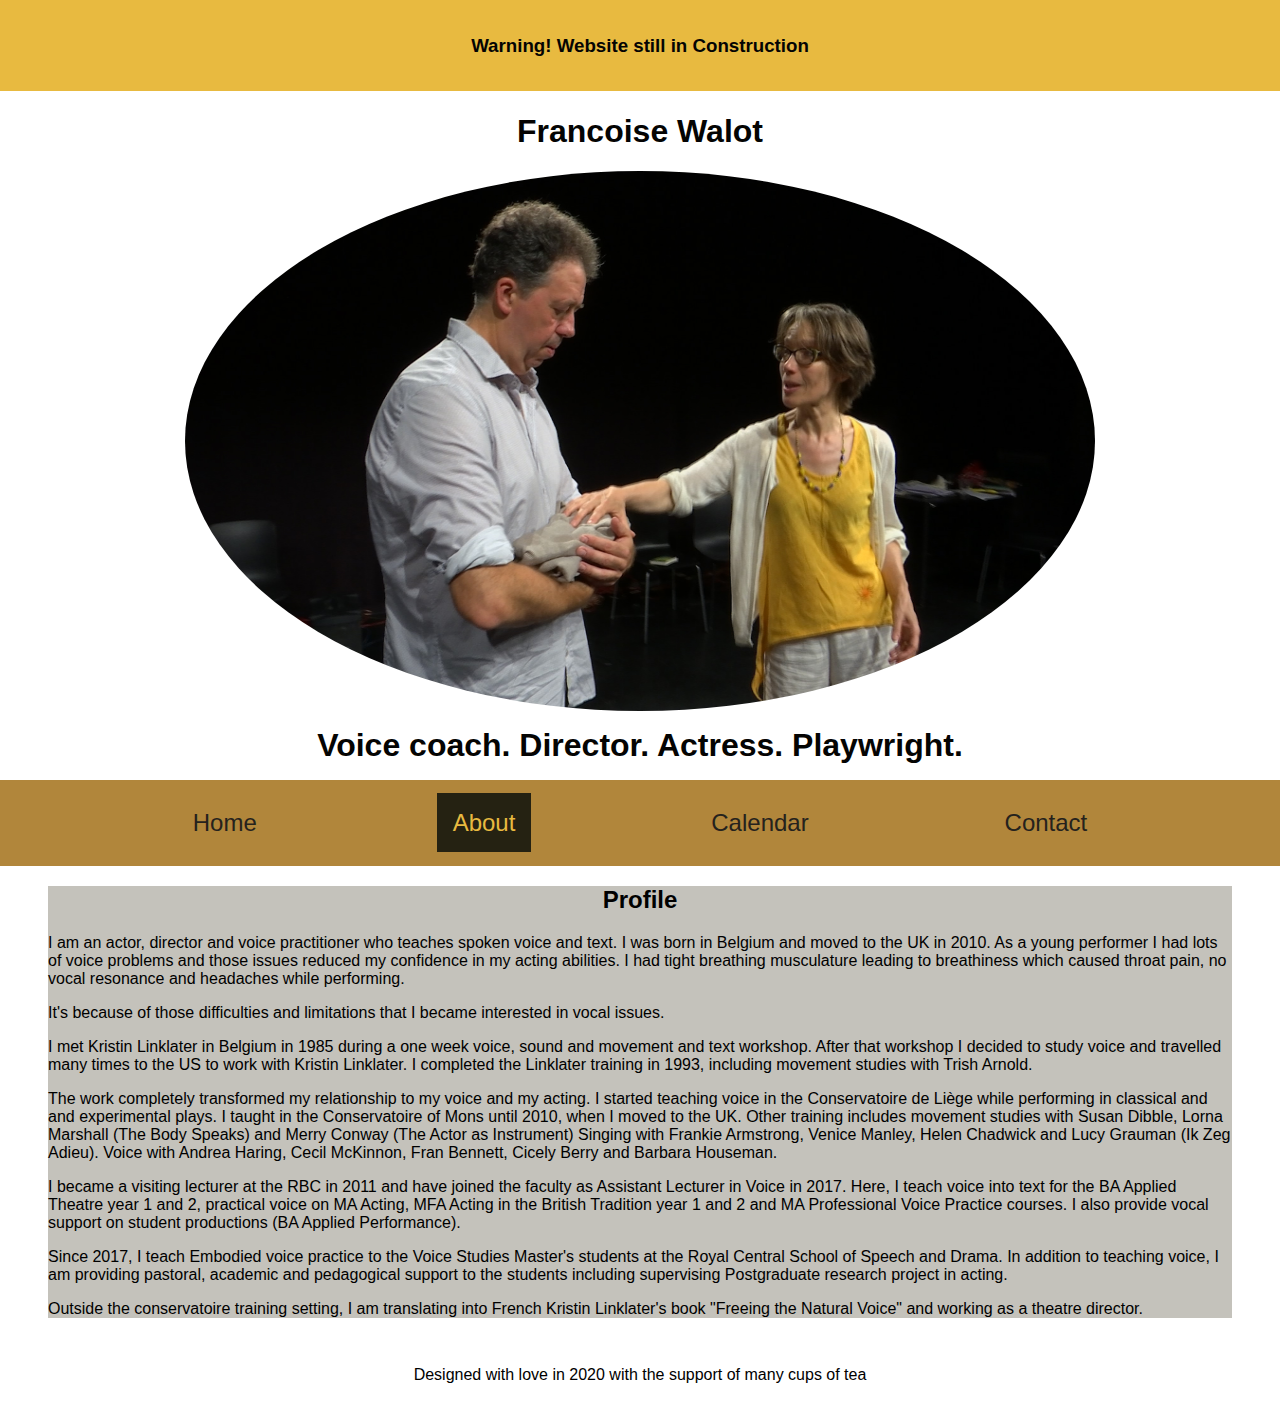
==== about.html @ 86b12838 "Initial commit" ====
<!DOCTYPE html>
<html lang="en">
<head> 
    <!-- Required meta tags -->
    <meta charset="utf-8">
    <meta name="viewport" content="width=device-width, initial-scale=1, shrink-to-fit=no">

	<!-- Link to my own CSS styling -->
	<link rel="stylesheet" href="./index.css">
	<link rel='stylesheet' media='screen and (max-width: 900px)' href='./narrow.css'/>
	<link rel='stylesheet' media='screen and (min-width: 901px)' href='./wide.css' />

	<title>About</title>
	
</head>

<body> 
<div class="container">
	<div class="sticky">
		<h3>Warning! Website still in Construction</h3>
	</div>
	<header>
			<h1 class="name">Francoise Walot</header>
			<img class="headpic" src= "./img/chosesgeniales.jpg" alt="Francoise directs an actor during a rehearsal of the play Every Brilliant Thing">
			<h1 class="motto">Voice coach. Director. Actress. Playwright.</h1>
		<nav>
			<ul>
				<li><a href="./index.html">Home</a></li>
				<li><a class="current" href="./about.html">About</a></li>
				<li><a href="./calendar.html">Calendar</a></li>
				<li><a href="./contact.html">Contact</a></li>
			</ul>
		</nav>
	</header>
<main> 
	<div class="profile">
	<h2>Profile</h2>
	<p>I am an actor, director and voice practitioner who teaches spoken voice and text.
		I was born in Belgium and moved to the UK in 2010. As a young performer I had lots of voice problems
		and those issues reduced my confidence in my acting abilities. I had tight breathing musculature 
		leading to breathiness which caused throat pain, no vocal resonance and headaches while performing.</p>
		It's because of those difficulties and limitations that I became interested in vocal issues. </p>
	<p>I met Kristin Linklater in Belgium in 1985 during a one week voice, sound and movement and text workshop.
		After that workshop I decided to study voice and travelled many times to the US to work with Kristin
		Linklater. I completed the Linklater training in 1993, including movement studies with Trish Arnold.</p>
		
	<p>The work completely transformed my relationship to my voice and my acting. I started teaching voice
		in the Conservatoire de Liège while performing in classical and and experimental plays. I taught
		in the Conservatoire of Mons until 2010, when I moved to the UK. 
		Other training includes movement studies with Susan Dibble, Lorna Marshall (The Body Speaks) 
		and Merry Conway (The Actor as Instrument)
		Singing with Frankie Armstrong, Venice Manley, Helen Chadwick and Lucy Grauman (Ik Zeg Adieu).
		Voice with Andrea Haring, Cecil McKinnon, Fran Bennett, Cicely Berry and Barbara Houseman.</p>
	<p>I became a visiting lecturer at the RBC in 2011 and have joined the faculty as Assistant Lecturer
		 in Voice in 2017. Here, I teach voice into text for the BA Applied Theatre year 1 and 2, practical 
		 voice on MA Acting, MFA Acting in the British Tradition year 1 and 2 and MA Professional Voice Practice 
		 courses. I also provide vocal support on student productions (BA Applied Performance).</p>
	<p>Since 2017, I teach Embodied voice practice to the Voice Studies Master's students at the Royal Central School of 
		Speech and Drama. In addition to teaching voice, I am providing pastoral, academic and pedagogical
		support to the students including supervising Postgraduate research project in acting. </p>
	<p>Outside
		the conservatoire training setting, I am translating into French Kristin Linklater's book 
		"Freeing the Natural Voice" and working as a theatre director.</p>
	</div>
</main>
	<footer>
	<p>Designed with love in 2020 with the support of many cups of tea</p>
	</footer>
</div>
</body>
</html>
---- index.css ----
/* colors 
black: #040403
light brown: #63523F
dark brown: #25221D
dark grey: #938F87
slate: #797b84
light grey: #C4C2BB
gold: #B1863B
yellow: #e8ba40
*/

/* whole page styling */
html { 
    font-size: 100%; 
}

body {
    font-family: "Lucida Console", sans-serif;
    background-color: #FFF;
    margin: 0;
}

main {
    background-color:#C4C2BB;
    margin: 0; 
} 

/* footer styling */
footer { 
    text-align: center;
    padding: 1rem;
}

/* sticky */
div .sticky { 
    position: -webkit-sticky;
    position: sticky;
    top:0;
    padding: 1rem;
    background-color: #e8ba40;
    color: #040403;
    text-align: center;
    z-index: 5;
}
/* header styling */
.name {
    text-align: center;
    position: relative;
    color: #040403;
  }

header {
    position: relative;
    text-align: center;
    margin: 0;
  }

.motto { 
    text-align: center;
    color:#040403;
    display: block;
    margin: 1rem;
}

nav { 
    background-color: #B1863B;
    color: #25221D;
    padding: 0.8rem;
    border: 0.2rem;
    margin: 0; 
    max-width: 100%;
    
}

nav ul { 
    list-style-type: none;
    display: flex;
    flex-direction: row;
    justify-content: space-evenly;
    padding-left: 0;
}

li a{
    font-size: 1.5rem;
    border: 0.2rem;
    padding: 1rem 1rem;
    text-decoration: none;
    color: #25221D;
}

li a:hover { 
    font-size: 1.5rem;
    padding: 1rem 1rem;
    border: 0.2rem solid #63523F;
}

li a:active {
    color: #C4C2BB;
    border: 0.2rem solid #63523F;
}

nav .current { 
    background-color: #252212;
    color: #e8ba40;
}


/* Column one and two styling */
main .columns { 
    display: flex;
    text-align: center;
    margin: 0;
    align-content: flex-end;
    vertical-align: auto;
}
 .columnOne {
    flex: 1 1 0; 
 }

.columnTwo { 
    flex: 1 1 0; 

}

/* blockquote styling */
blockquote{
    text-align: center;
    background-color:#844337;
    font-size: 1.2rem;
    padding: 1rem; 
}

/* about page styling */

/* article page styling */
article { 
    padding: 1rem;
}

/* calendar page styling */
.warning { 
    background-color: #e8ba40;
    color: #040403;
    padding: 0.5rem;
}
/*calendar page img styling */
main .workshop{
    max-width: 600px;
    max-height: 450px;
    display: block;
    margin-left: auto;
    margin-right: auto;
}

/* contact page styling */
main h2 { 
    text-align: center; 
}

form { 
    text-align: center;
    border: 0.5rem dotted #B1863B;
    height: 16rem;
    border-radius: 5px;
    background-color: #C4C2BB;
    -webkit-background-clip: padding-box; 
    -moz-background-clip: padding; 
    background-clip: padding-box; 
}

label{ 
    display: block;
    padding: 1rem;
}

.submitBtn { 
    display: block;
    margin: 1rem auto auto 
}
/* .submitBtn:hover { 
    background-color: ;
 } */
---- narrow.css ----
/* header styling */
.headpic {
    max-width: 100%;
    height: auto;
    display: block;
}


.columns{ 
    flex-flow: column nowrap;
}
---- wide.css ----
/* header styling */
.headpic { 
  width: 910px; 
  height: 540px;
  border-radius: 50%;
  display: block;
  margin-left: auto;
  margin-right: auto;
}



/* main styling */
main { 
  margin: 0 3rem 0;
}

/* index styling */
.columns {
  flex-flow: row;
  align-content: space-between;
}
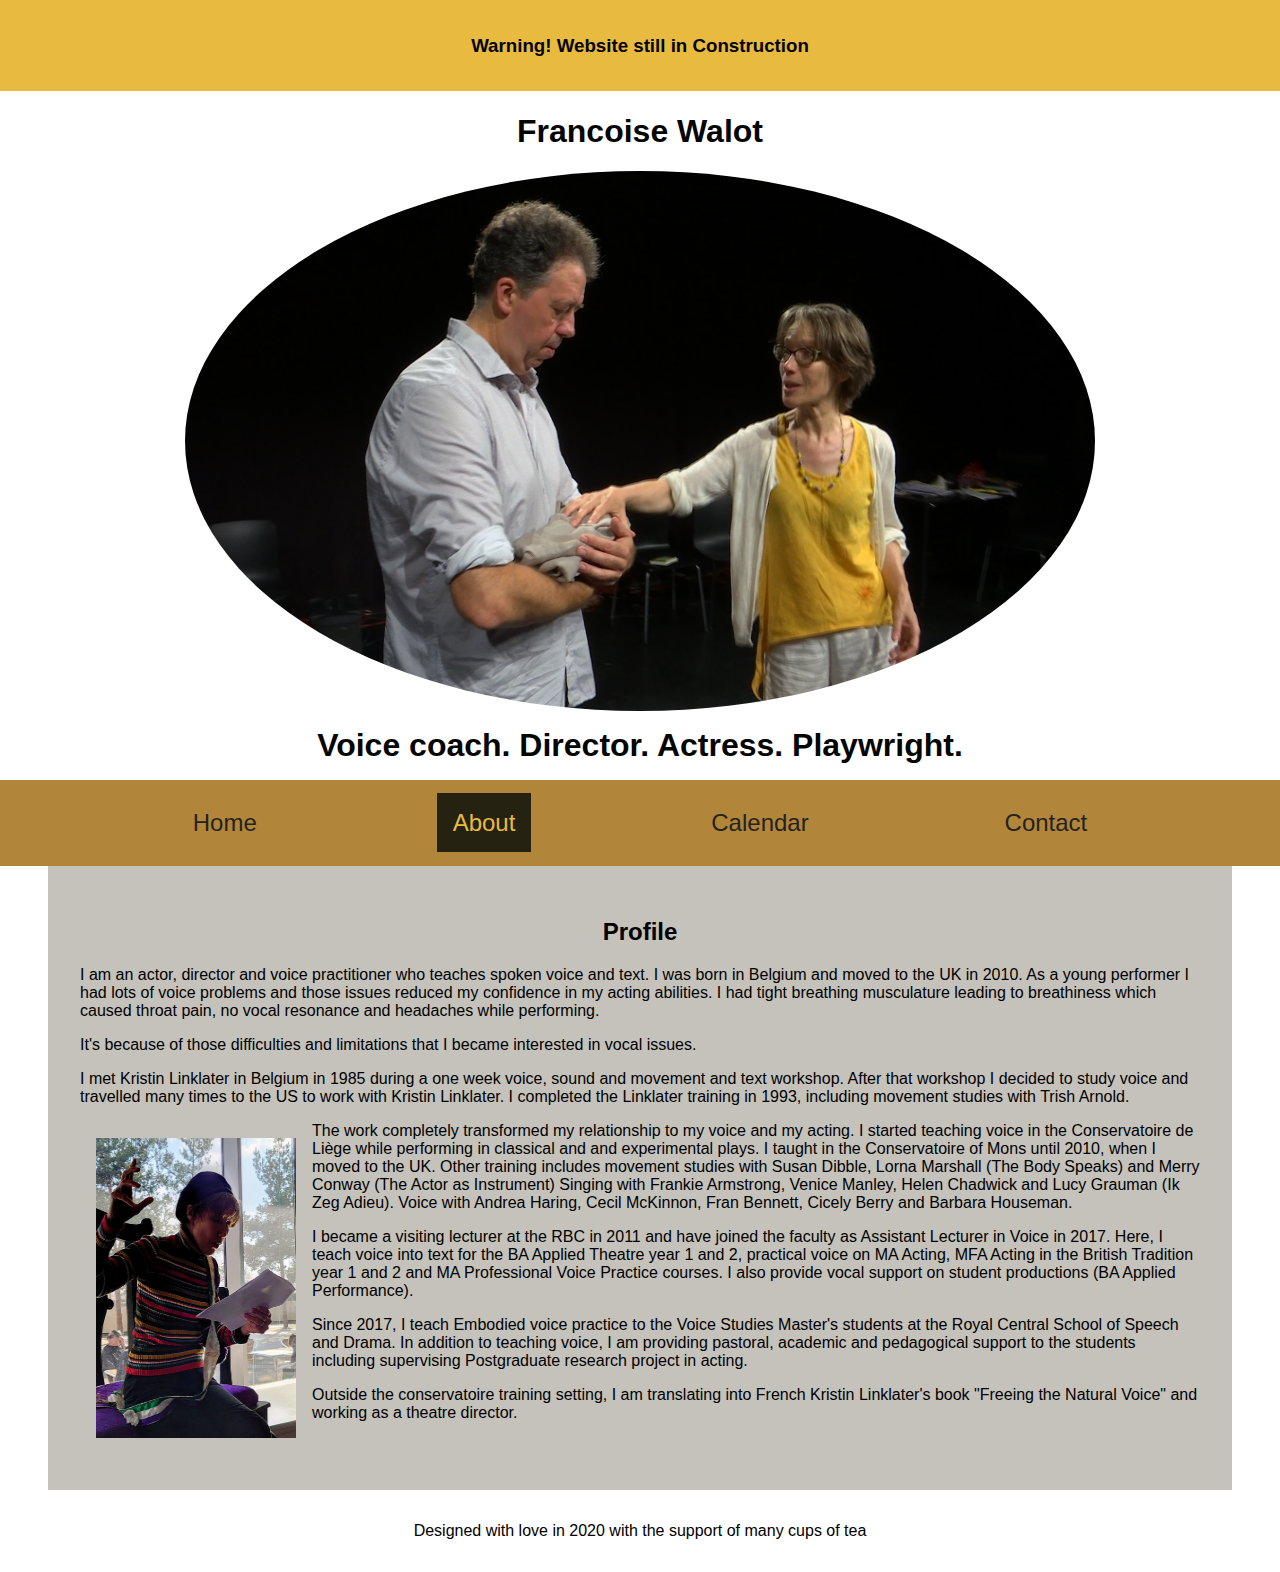
==== commit 0943266a: "up to date version" ====
--- a/about.html
+++ b/about.html
@@ -33,7 +33,8 @@
 		</nav>
 	</header>
 <main> 
-	<div class="profile">
+<div class="profile">
+	<div>
 	<h2>Profile</h2>
 	<p>I am an actor, director and voice practitioner who teaches spoken voice and text.
 		I was born in Belgium and moved to the UK in 2010. As a young performer I had lots of voice problems
@@ -43,6 +44,9 @@
 	<p>I met Kristin Linklater in Belgium in 1985 during a one week voice, sound and movement and text workshop.
 		After that workshop I decided to study voice and travelled many times to the US to work with Kristin
 		Linklater. I completed the Linklater training in 1993, including movement studies with Trish Arnold.</p>
+	<div class=recital> 
+	<img src="./img/recital.jpg" alt="Francoise reads out from a text">
+	</div>
 		
 	<p>The work completely transformed my relationship to my voice and my acting. I started teaching voice
 		in the Conservatoire de Liège while performing in classical and and experimental plays. I taught
@@ -62,6 +66,7 @@
 		the conservatoire training setting, I am translating into French Kristin Linklater's book 
 		"Freeing the Natural Voice" and working as a theatre director.</p>
 	</div>
+</div>
 </main>
 	<footer>
 	<p>Designed with love in 2020 with the support of many cups of tea</p>
--- a/index.css
+++ b/index.css
@@ -104,13 +104,10 @@
     color: #e8ba40;
 }
 
-
 /* Column one and two styling */
 main .columns { 
     display: flex;
-    text-align: center;
     margin: 0;
-    align-content: flex-end;
     vertical-align: auto;
 }
  .columnOne {
@@ -128,10 +125,20 @@
     background-color:#844337;
     font-size: 1.2rem;
     padding: 1rem; 
+    border-radius: 25px;
 }
-
+blockquote p{ 
+    font-style: italic;
+}
 /* about page styling */
-
+.profile {
+    margin: 0; 
+    display: flex; 
+}
+.recital img { 
+    width: 200px;
+    height: 300px;
+}
 /* article page styling */
 article { 
     padding: 1rem;
@@ -141,7 +148,9 @@
 .warning { 
     background-color: #e8ba40;
     color: #040403;
-    padding: 0.5rem;
+    padding: 1rem;
+    border-radius: 5%;
+
 }
 /*calendar page img styling */
 main .workshop{
@@ -152,6 +161,12 @@
     margin-right: auto;
 }
 
+figcaption { 
+    font-weight: bold;
+    padding: 0.5rem;
+    text-align: center;
+}
+
 /* contact page styling */
 main h2 { 
     text-align: center; 
@@ -160,9 +175,10 @@
 form { 
     text-align: center;
     border: 0.5rem dotted #B1863B;
-    height: 16rem;
+    height: auto;
+    padding: 1rem;
     border-radius: 5px;
-    background-color: #C4C2BB;
+    background-color: #797b84;
     -webkit-background-clip: padding-box; 
     -moz-background-clip: padding; 
     background-clip: padding-box; 
--- a/narrow.css
+++ b/narrow.css
@@ -5,7 +5,27 @@
     display: block;
 }
 
-
+/* main styling */
+main {
+    padding: 0.5rem; 
+}
+/* index page styling */
 .columns{ 
     flex-flow: column nowrap;
+} 
+/* contact page styling */
+input { 
+    width: 10rem;
+}
+.message { 
+    width: 80%;
+    height: 10rem; 
+    margin: auto;
+}
+
+/* about styling */
+.recital { 
+    clear: both;
+    width: 100%;
+    text-align: center;
 }--- a/wide.css
+++ b/wide.css
@@ -8,15 +8,29 @@
   margin-right: auto;
 }
 
-
-
 /* main styling */
 main { 
   margin: 0 3rem 0;
+  padding: 2rem; 
+
 }
-
 /* index styling */
 .columns {
   flex-flow: row;
-  align-content: space-between;
+  justify-content: space-around;
 }
+
+.columnOne { 
+  max-width: 45%;
+}
+
+.columnTwo{ 
+  max-width: 45%;
+}
+
+/* about styling */
+.recital { 
+  float: left;
+  clear: none;
+  padding: 1rem; 
+}